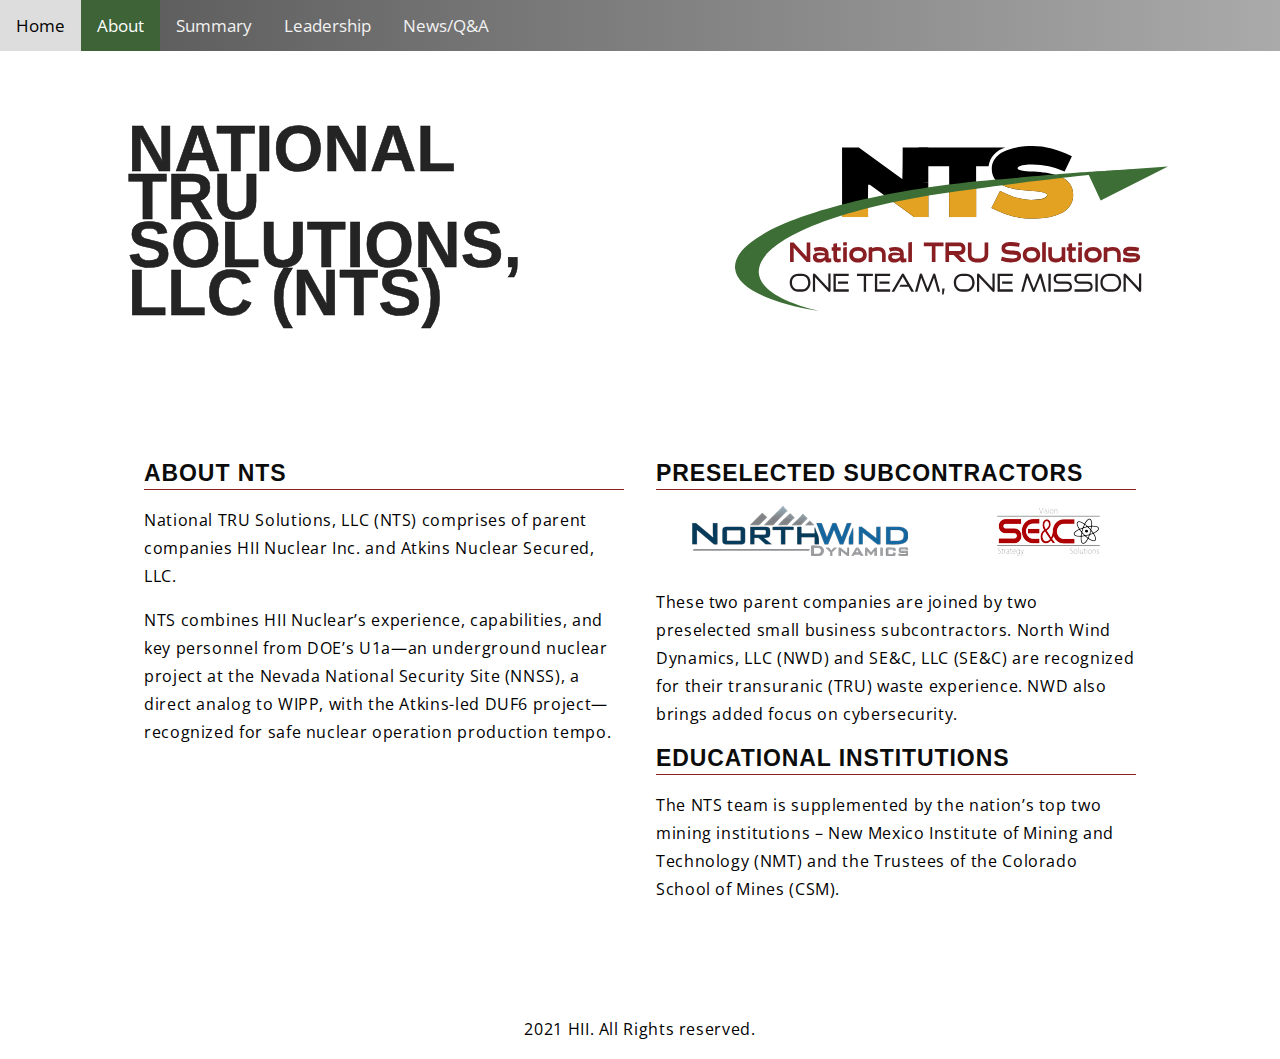
==== about.html @ 99085c48 "add files" ====
<!DOCTYPE html>
<html lang="en">
<head>
    <meta charset="UTF-8">
    <meta http-equiv="X-UA-Compatible" content="IE=edge">
    <meta name="viewport" content="width=device-width, initial-scale=1.0">
    <title>National TRU Solutions</title>
    <script src="js/index.js" defer></script>
    <link rel="stylesheet" href="css/style.css">
    <!-- <link rel="stylesheet" href="https://cdnjs.cloudflare.com/ajax/libs/font-awesome/4.7.0/css/font-awesome.min.css"> -->
    <link rel="stylesheet" href="https://cdnjs.cloudflare.com/ajax/libs/font-awesome/6.0.0/css/all.min.css">
</head>
<body>
    <main>
        <header>
            <nav><div class="topnav" id="myTopnav">
                <a href="index.html" >Home</a>
                <a href="about.html" class="active">About</a>
                <a href="summary.html">Summary</a>
                <a href="leadership.html">Leadership</a>
                <a href="news.html">News/Q&A</a>
                <a href="javascript:void(0);" class="icon" onclick="myFunction()">
                  <i class="fa fa-bars"></i>
                </a>
              </div></nav>
        </header>
        <div class="hero">
            <div class="hero__text">
                <h1 class="app__header-h1">NATIONAL<br />TRU SOLUTIONS,<br />LLC (NTS)</h1>
            </div>
            <div class="hero__img"><img src="assets/logos/NTS_logo.svg" alt="NTS" /></div>

        </div>
        <div class="subpage__content">
            <div class="subpage__section__content">
                <div class="section__content-about">
                    <div class="section__col">
                <h2 class="app__subheading p__cormorant p__upper">About NTS</h2>
                <p class="p__opensans">National TRU Solutions, LLC (NTS) comprises of parent companies HII Nuclear Inc. and Atkins Nuclear Secured, LLC.</p>
                <p class="p__opensans">NTS combines HII Nuclear’s experience, capabilities, and key personnel from DOE’s U1a—an underground nuclear project at the Nevada National Security Site (NNSS), a direct analog to WIPP, with the Atkins-led DUF6 project—recognized for safe nuclear operation production tempo.</p>
            </div>
            <div class="section__col">
                <h2 class="app__subheading p__cormorant p__upper">Preselected Subcontractors</h2>
                <div class="about__col__images">
                        <img src="assets/logos/northwind_logo-50h.png" class="about__col__images" alt="North Wind Dynamics"/>
                        <img src="assets/logos/SEC_logo-50h.png" class="about__col__images" alt="SE&S" />
                </div>
                <p class="p__opensans">These two parent companies are joined by two preselected small business subcontractors. North Wind Dynamics, LLC (NWD) and SE&C, LLC (SE&C) are recognized for their transuranic (TRU) waste experience. NWD also brings added focus on cybersecurity.</p>
                <h2 class="app__subheading p__cormorant p__upper">Educational Institutions</h2>
                <p class="p__opensans">The NTS team is supplemented by the nation’s top two mining institutions – New Mexico Institute of Mining and Technology (NMT) and the Trustees of the Colorado School of Mines (CSM).</p>
            </div>
</div>

    </div>
    <div class='app__footer section__padding'>
        <div class='footer__copyright'>
          <p class='p__opensans'>2021 HII. All Rights reserved.</p>
        </div>
      </div>
    </main>
</body>
</html>
---- css/style.css ----
@import url("https://fonts.googleapis.com/css2?family=Cormorant+Upright:wght@300;400;500;600;700&family=Open+Sans:wght@300;400;500;600;700&display=swap");
:root {
  --font-base: "Arial, Helvetica", sans-serif;
  --font-alt: "Open Sans", sans-serif;
  --color-golden: #dcca87;
  --color-black: #0c0c0c;
  --color-gray: #545454;
  --color-crimson: #f5efdb;
  --color-grey: #aaaaaa;
  --color-white: #ffffff;
  --color-orange: hsl(39, 80%, 52%);
  --color-orange-lg: hsl(39, 80%, 72%);
  --color-orange-d: hsl(39, 80%, 32%);
  --color-green: hsl(110, 30%, 30%);
  --color-green-lg: hsl(110, 30%, 50%);
  --color-green-d: hsl(110, 30%, 20%);
  --color-red: hsl(357, 65%, 34%);
  --color-red-lg: hsl(357, 65%, 54%);
  --color-red-d: hsl(357, 65%, 14%);
}

* {
  -webkit-box-sizing: border-box;
          box-sizing: border-box;
  padding: 0;
  margin: 0;
  scroll-behavior: smooth;
}

p {
  padding-bottom: 1rem;
}

.app__header-h1 {
  font-family: var(--font-base);
  color: rgba(12, 12, 12, 0.9);
  letter-spacing: 0.004em;
  text-transform: uppercase;
  line-height: 48px;
  font-size: 48px;
  -webkit-text-stroke: 0.5px var(--color-black);
}

.app__subheading {
  margin-bottom: 1rem;
  border-bottom: var(--color-red) solid 1px;
}

.app__subheading-marginbottom {
  margin-top: 3rem;
  margin-bottom: 8rem;
}

@media screen and (max-width: 840px) {
  .app__subheading-marginbottom {
    margin-top: 1rem;
    margin-bottom: 1rem;
  }
}

.p__cormorant {
  font-family: var(--font-base);
  color: var(--color-black);
  font-weight: 700;
  letter-spacing: 0.04em;
  -webkit-font-feature-settings: "tnum" on, "lnum" on;
          font-feature-settings: "tnum" on, "lnum" on;
  line-height: 29.9px;
  font-size: 23px;
}

.p__opensans {
  font-family: var(--font-alt);
  color: var(--color-bla);
  font-weight: 400;
  letter-spacing: 0.04em;
  line-height: 28px;
  font-size: 16px;
}

.p__upper {
  text-transform: uppercase;
}

.headtext__cormorant {
  font-family: var(--font-base);
  color: var(--color-golden);
  font-size: 64px;
  line-height: 83.2px;
  letter-spacing: 0.04em;
  text-transform: capitalize;
}

.subpage__keypersonnel-name {
  font-family: var(--font-alt);
  color: var(--color-green-d);
  font-weight: 700;
  letter-spacing: 0.04em;
}

.subpage__keypersonnel-title {
  font-family: var(--font-alt);
  font-style: italic;
}

.topnav {
  overflow: hidden;
  background-image: -webkit-gradient(linear, left top, right top, from(var(--color-gray)), to(var(--color-grey)));
  background-image: linear-gradient(90deg, var(--color-gray), var(--color-grey));
  font-family: var(--font-alt);
}

.topnav a {
  float: left;
  display: block;
  color: #f2f2f2;
  text-align: center;
  padding: 14px 16px;
  text-decoration: none;
  font-size: 17px;
}

.topnav a:hover {
  background-color: #ddd;
  color: black;
}

.topnav a.active {
  background-color: var(--color-green);
  color: white;
}

.topnav .icon {
  display: none;
}

.topnav__title {
  display: -webkit-box;
  display: -ms-flexbox;
  display: flex;
  -webkit-box-flex: 100%;
      -ms-flex: 100%;
          flex: 100%;
  -webkit-box-orient: horizontal;
  -webkit-box-direction: normal;
      -ms-flex-direction: row;
          flex-direction: row;
  height: 50px;
  max-height: 50px;
  -webkit-box-pack: space-evenly;
      -ms-flex-pack: space-evenly;
          justify-content: space-evenly;
  -webkit-box-align: center;
      -ms-flex-align: center;
          align-items: center;
  opacity: 0.4;
}

.topnav__title h1 {
  font-size: 2vw;
  font-weight: bold;
  color: var(--color-red);
  max-height: 50px;
}

.topnav__title h2 {
  font-size: 1.3vw;
  color: var(--color-white);
  max-height: 50px;
}

@media screen and (max-width: 600px) {
  .topnav a:not(:first-child) {
    display: none;
  }
  .topnav a.icon {
    float: right;
    display: block;
  }
}

@media screen and (max-width: 600px) {
  .topnav.responsive {
    position: absolute;
    height: 100vh;
    width: 100%;
    top: 0;
  }
  .topnav.responsive .icon {
    position: absolute;
    right: 0;
    top: 0;
  }
  .topnav.responsive a {
    float: none;
    display: block;
    text-align: center;
  }
  .topnav__title {
    display: none;
  }
}

.hero {
  background: url("../assets/subpage-bg.png") no-repeat;
  background-size: cover;
  height: 40vh;
  color: black;
  display: -webkit-box;
  display: -ms-flexbox;
  display: flex;
  -webkit-box-flex: 1;
      -ms-flex: 1;
          flex: 1;
  -webkit-box-orient: horizontal;
  -webkit-box-direction: normal;
      -ms-flex-direction: row;
          flex-direction: row;
  gap: 5rem;
  -webkit-box-pack: center;
      -ms-flex-pack: center;
          justify-content: center;
  -webkit-box-align: center;
      -ms-flex-align: center;
          align-items: center;
  padding: 0 6rem;
  border-bottom: 5px solid white;
}

.hero .hero__text {
  display: -webkit-box;
  display: -ms-flexbox;
  display: flex;
  -webkit-box-orient: vertical;
  -webkit-box-direction: normal;
      -ms-flex-direction: column;
          flex-direction: column;
  width: 50%;
}

.hero .hero__text h1 {
  padding: 0 0 1rem 2rem;
  font-size: 4rem;
}

.hero .hero__text h2 {
  padding: 0 0 1rem 2rem;
}

.hero .hero__text p {
  padding-left: 2rem;
  padding-bottom: 5rem;
}

.hero .hero__img {
  padding: 1rem;
  display: -webkit-box;
  display: -ms-flexbox;
  display: flex;
  -webkit-box-pack: center;
      -ms-flex-pack: center;
          justify-content: center;
  -webkit-box-align: center;
      -ms-flex-align: center;
          align-items: center;
}

.hero .hero__img img {
  width: inherit;
  height: inherit;
}

@media screen and (max-width: 1000px) {
  .hero {
    -webkit-box-orient: horizontal;
    -webkit-box-direction: normal;
        -ms-flex-direction: row;
            flex-direction: row;
  }
  .hero .hero__text h1 {
    font-size: 3rem;
  }
}

@media screen and (max-width: 840px) {
  .hero {
    padding: 0 1rem;
    gap: 0;
  }
  .hero__img,
  .hero__img img {
    display: none;
  }
  .hero .hero__text {
    font-size: 3rem;
    margin-top: 2rem;
    width: 100%;
  }
  .hero .hero__text h1 {
    -webkit-text-stroke: unset;
  }
}

@media screen and (max-width: 600px) {
  .hero {
    display: block;
    width: 100%;
    padding: 0 1rem;
  }
  .hero .hero__text {
    width: 100%;
  }
  .hero .hero__text h1 {
    font-size: 2rem;
    padding: 0 0 2rem 0;
    margin-top: 2rem;
    font-weight: 900;
  }
  .hero__img,
  .hero__img img {
    display: none;
  }
}

section {
  position: relative;
  background: url("../assets/bg-rocks-white.png") repeat-y;
  background-size: cover;
  display: -webkit-box;
  display: -ms-flexbox;
  display: flex;
  -webkit-box-align: center;
      -ms-flex-align: center;
          align-items: center;
  padding-top: 10%;
  padding-bottom: 3rem;
}

section .section__content {
  margin: 0 auto;
  padding: 3rem;
  width: 85%;
  background-color: rgba(255, 255, 255, 0.8);
  border-radius: 0 7px;
}

section .section__content .section__content-text p {
  width: 95%;
  margin: 0 auto;
  padding-bottom: 3rem;
}

section .section__content .section__content-img {
  display: -webkit-box;
  display: -ms-flexbox;
  display: flex;
  -webkit-box-orient: horizontal;
  -webkit-box-direction: normal;
      -ms-flex-direction: row;
          flex-direction: row;
  -webkit-box-pack: space-evenly;
      -ms-flex-pack: space-evenly;
          justify-content: space-evenly;
  -webkit-box-align: center;
      -ms-flex-align: center;
          align-items: center;
}

section .section__content .section__content-img img {
  width: 25%;
  height: 100%;
}

@media screen and (max-width: 840px) {
  section .section__content {
    width: 100%;
    padding: 1rem;
  }
}

.subpage-top {
  background: url("../assets/subpage-bg.png") no-repeat;
  background-size: cover;
  height: 40vh;
  background-position: center;
  display: -webkit-box;
  display: -ms-flexbox;
  display: flex;
  -webkit-box-orient: horizontal;
  -webkit-box-direction: normal;
      -ms-flex-direction: row;
          flex-direction: row;
  -webkit-box-pack: center;
      -ms-flex-pack: center;
          justify-content: center;
  -webkit-box-align: center;
      -ms-flex-align: center;
          align-items: center;
  padding: 0 6rem;
}

.subpage__content {
  padding: 0;
}

.subpage__section__content {
  margin: 0 auto;
  padding: 3rem 3rem 0 3rem;
  width: 85%;
  background-color: rgba(255, 255, 255, 0.8);
}

@media screen and (max-width: 840px) {
  .subpage__section__content {
    padding: 0;
  }
  .about_subheader {
    display: none;
  }
}

.about_subheader {
  position: relative;
  margin-bottom: 2rem;
}

.about__subheader-img {
  position: relative;
}

.subpage__yellow-grad {
  position: absolute;
  bottom: 10px;
  width: 100%;
  height: 45%;
  background-image: -webkit-gradient(linear, left top, right top, from(rgba(255, 255, 255, 0)), to(var(--color-orange)));
  background-image: linear-gradient(90deg, rgba(255, 255, 255, 0), var(--color-orange));
}

.section__content-about {
  display: -webkit-box;
  display: -ms-flexbox;
  display: flex;
  -webkit-box-orient: horizontal;
  -webkit-box-direction: normal;
      -ms-flex-direction: row;
          flex-direction: row;
  gap: 2rem;
  -webkit-box-pack: justify;
      -ms-flex-pack: justify;
          justify-content: space-between;
  padding-bottom: 3rem;
}

.section__content-about .section__col {
  -webkit-box-flex: 50%;
      -ms-flex: 50%;
          flex: 50%;
}

@media screen and (max-width: 840px) {
  .section__content-about {
    -webkit-box-orient: vertical;
    -webkit-box-direction: normal;
        -ms-flex-direction: column;
            flex-direction: column;
    gap: 0rem;
  }
  .section__col {
    padding-top: 1rem;
  }
}

.subpage__keypersonnel {
  display: -webkit-box;
  display: -ms-flexbox;
  display: flex;
  -webkit-box-orient: horizontal;
  -webkit-box-direction: normal;
      -ms-flex-direction: row;
          flex-direction: row;
  gap: 0.5rem;
  -ms-flex-wrap: wrap;
      flex-wrap: wrap;
  -webkit-box-pack: justify;
      -ms-flex-pack: justify;
          justify-content: space-between;
  margin-top: 1rem;
  margin-bottom: 1rem;
}

.subpage__keypersonnel div {
  text-align: center;
}

.subpage__keypersonnel_card {
  max-width: 162px;
}

@media screen and (max-width: 600px) {
  .subpage__keypersonnel {
    -webkit-box-orient: vertical;
    -webkit-box-direction: normal;
        -ms-flex-direction: column;
            flex-direction: column;
    -webkit-box-align: center;
        -ms-flex-align: center;
            align-items: center;
  }
  .subpage__keypersonnel .subpage__keypersonnel_card {
    /* max-width: 162px; */
    max-width: unset;
    width: 100%;
    display: -webkit-box;
    display: -ms-flexbox;
    display: flex;
    -webkit-box-flex: 1;
        -ms-flex: 1;
            flex: 1;
    -webkit-box-orient: vertical;
    -webkit-box-direction: normal;
        -ms-flex-direction: column;
            flex-direction: column;
    font-size: 2rem;
  }
}

.subpage__cardholder {
  display: -webkit-box;
  display: -ms-flexbox;
  display: flex;
  -webkit-box-pack: start;
      -ms-flex-pack: start;
          justify-content: flex-start;
  -webkit-box-align: stretch;
      -ms-flex-align: stretch;
          align-items: stretch;
  -ms-flex-wrap: wrap;
      flex-wrap: wrap;
  margin-top: 3rem;
}

.subpage__centerimg {
  display: -webkit-box;
  display: -ms-flexbox;
  display: flex;
  -webkit-box-pack: center;
      -ms-flex-pack: center;
          justify-content: center;
}

.subpage__centerimg img {
  width: 100%;
}

.subpage__centerimg .subbpage__small-chart {
  display: none;
}

@media screen and (max-width: 650px) {
  .subpage__centerimg .subbpage__large-chart {
    display: none;
  }
  .subpage__centerimg .subbpage__small-chart {
    display: initial;
  }
}

.subpage__iconswithtext {
  display: -webkit-box;
  display: -ms-flexbox;
  display: flex;
  -webkit-box-pack: space-evenly;
      -ms-flex-pack: space-evenly;
          justify-content: space-evenly;
  -webkit-box-align: center;
      -ms-flex-align: center;
          align-items: center;
  margin-top: 2rem;
  margin-bottom: 2rem;
}

.subpage__iconswithtext div {
  display: -webkit-box;
  display: -ms-flexbox;
  display: flex;
  -webkit-box-align: center;
      -ms-flex-align: center;
          align-items: center;
  text-align: center;
  -webkit-box-orient: vertical;
  -webkit-box-direction: normal;
      -ms-flex-direction: column;
          flex-direction: column;
  width: 175px;
  height: 104px;
}

.about__logo-image {
  position: relative;
  width: 200px;
  left: 50%;
  margin-top: 3rem;
  margin-left: -100px;
}

/* Laurels */
.app__laurels_awards {
  display: -webkit-box;
  display: -ms-flexbox;
  display: flex;
  -webkit-box-pack: start;
      -ms-flex-pack: start;
          justify-content: flex-start;
  -webkit-box-align: start;
      -ms-flex-align: start;
          align-items: flex-start;
  -webkit-box-orient: horizontal;
  -webkit-box-direction: normal;
      -ms-flex-direction: row;
          flex-direction: row;
  -ms-flex-wrap: wrap;
      flex-wrap: wrap;
  margin-top: 3rem;
}

.app__laurels_awards-card {
  -webkit-box-flex: 45%;
      -ms-flex: 45%;
          flex: 45%;
  position: relative;
  margin: 1rem;
  color: var(--color-black);
  background-color: var(--color-white);
  border: solid 3px var(--color-gray);
  border-radius: 0 25px 0 7px;
}

.app__laurels_awards-card-img {
  width: 100px;
  height: 100px;
  float: right;
  margin: 0.3rem;
  border: solid 2px var(--color-orange);
  border-radius: 50%;
  overflow: hidden;
}

.app__laurels_awards-card-img img {
  width: 100px;
}

.app__laurels_awards-card_content {
  margin-left: 1rem;
}

@media screen and (min-width: 1900px) {
  .app__laurels_awards-card {
    min-width: 390px;
  }
}

@media screen and (max-width: 450px) {
  .app__laurels_awards-card {
    min-width: 100%;
    margin: 1rem 0;
  }
}

.about__col__images {
  position: relative;
  display: -webkit-box;
  display: -ms-flexbox;
  display: flex;
  -ms-flex-pack: distribute;
      justify-content: space-around;
  -ms-flex-line-pack: center;
      align-content: center;
  -webkit-box-orient: horizontal;
  -webkit-box-direction: normal;
      -ms-flex-direction: row;
          flex-direction: row;
  gap: 1rem;
  padding-bottom: 1rem;
}

/* Footer */
.app__footer {
  width: 100%;
  position: relative;
  z-index: 1;
  display: -webkit-box;
  display: -ms-flexbox;
  display: flex;
  -webkit-box-pack: start;
      -ms-flex-pack: start;
          justify-content: flex-start;
  -webkit-box-align: center;
      -ms-flex-align: center;
          align-items: center;
  -webkit-box-orient: vertical;
  -webkit-box-direction: normal;
      -ms-flex-direction: column;
          flex-direction: column;
  background: var(--color-white);
  padding-top: 0;
}

.app__footer-links {
  width: 100%;
  display: -webkit-box;
  display: -ms-flexbox;
  display: flex;
  -webkit-box-pack: justify;
      -ms-flex-pack: justify;
          justify-content: space-between;
  -webkit-box-align: start;
      -ms-flex-align: start;
          align-items: flex-start;
  margin-top: 5rem;
  padding: 0 2rem;
}

.app__footer-links_contact,
.app__footer-links_logo,
.app__footer-links_work {
  -webkit-box-flex: 1;
      -ms-flex: 1;
          flex: 1;
  margin: 1rem;
  text-align: center;
}

.app__footer-links_logo img:first-child {
  width: 210px;
  margin-bottom: 0.75rem;
}

.app__footer-links_work p:nth-child(2n + 1) {
  margin-bottom: 1rem;
}

.app__footer-links_icons {
  margin-top: 0.5rem;
}

.app__footer-links_icons svg {
  color: var(--color-white);
  margin: 0.5rem;
  font-size: 24px;
  cursor: pointer;
}

.app__footer-links_icons svg:hover {
  color: var(--color-golden);
}

.app__footer-headtext {
  font-family: var(--font-base);
  color: var(--color-black);
  font-weight: 400;
  letter-spacing: 0.04em;
  text-transform: capitalize;
  font-size: 32px;
  line-height: 41.6px;
  margin-bottom: 1rem;
}

.footer__copyright {
  margin-top: 3rem;
}

@media screen and (min-width: 2000px) {
  .app__footer-headtext {
    font-size: 51px;
    line-height: 61.6px;
  }
}

@media screen and (max-width: 1150px) {
  .app__footer-links {
    -webkit-box-align: center;
        -ms-flex-align: center;
            align-items: center;
    -webkit-box-orient: vertical;
    -webkit-box-direction: normal;
        -ms-flex-direction: column;
            flex-direction: column;
    padding: 0;
  }
  .app__footer-links_contact,
  .app__footer-links_logo,
  .app__footer-links_work {
    margin: 2rem 0;
    width: 100%;
  }
}

@media screen and (max-width: 650px) {
  .app__footer {
    padding: 0 0 2rem 0;
  }
}

@media screen and (max-width: 350px) {
  .app__footer-links_logo img:first-child {
    width: 80%;
  }
}

/* FooterOverlay */
.app__footerOverlay {
  width: 100%;
  height: 100%;
  z-index: -1;
  display: -webkit-box;
  display: -ms-flexbox;
  display: flex;
  -webkit-box-orient: vertical;
  -webkit-box-direction: normal;
      -ms-flex-direction: column;
          flex-direction: column;
  position: absolute;
}

.app__footerOverlay-black {
  height: 25%;
  background: var(--color-black);
}

.app__footerOverlay-img {
  height: 75%;
}

.fa-graduation-cap,
.fa-money-check-dollar,
.fa-house-user,
.fa-briefcase {
  color: var(--color-green);
}
/*# sourceMappingURL=style.css.map */
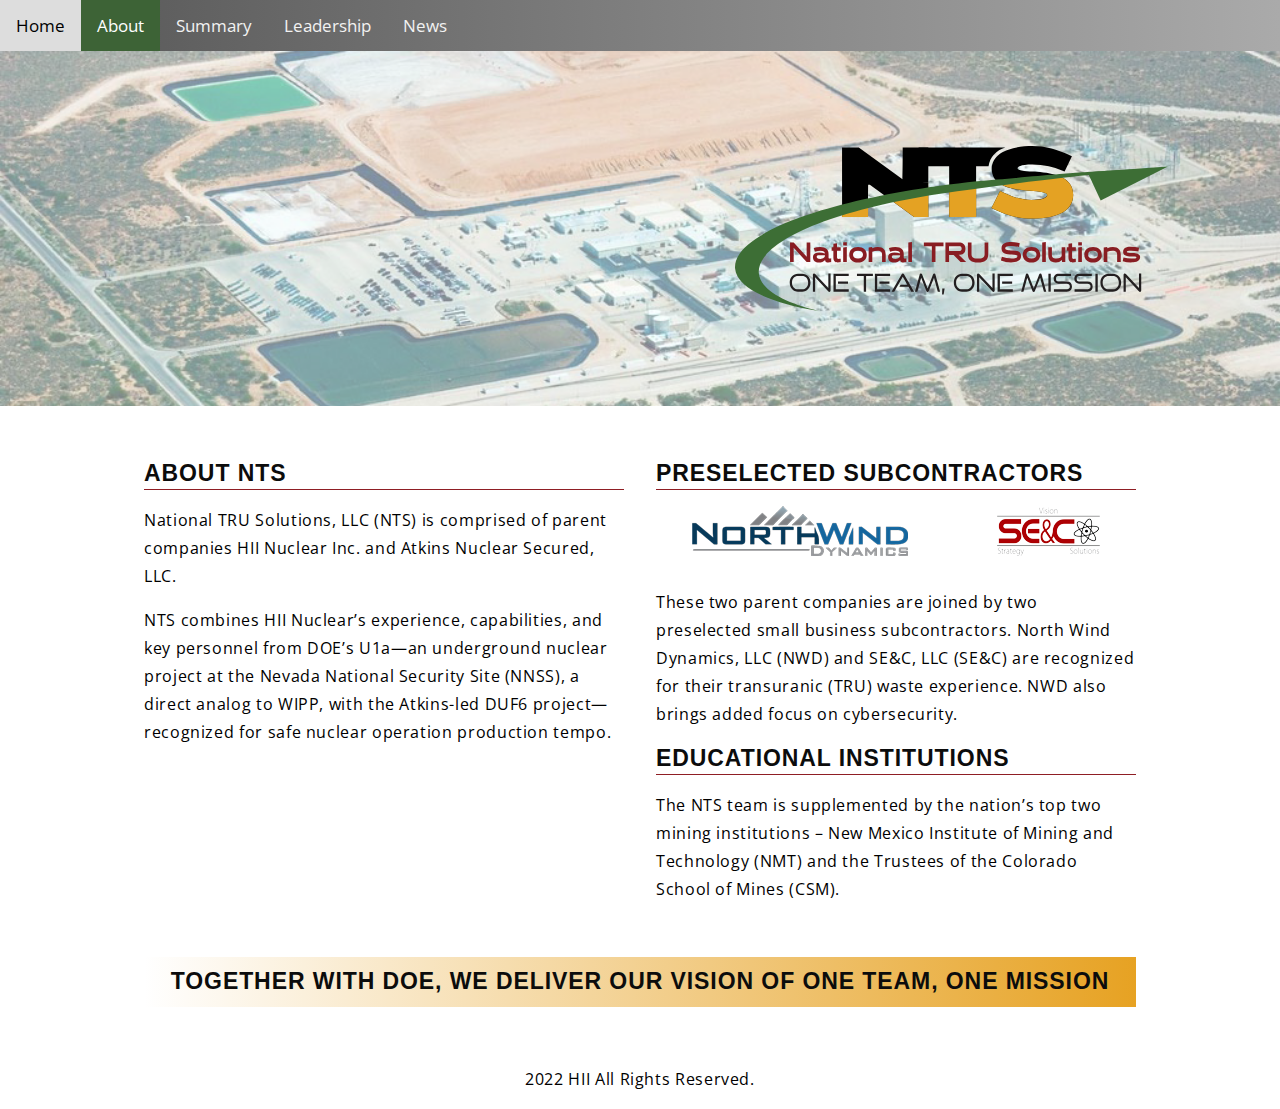
==== commit 0176f333: "Incorperated M Duman's comments" ====
--- a/about.html
+++ b/about.html
@@ -18,7 +18,7 @@
                 <a href="about.html" class="active">About</a>
                 <a href="summary.html">Summary</a>
                 <a href="leadership.html">Leadership</a>
-                <a href="news.html">News/Q&A</a>
+                <a href="news.html">News</a>
                 <a href="javascript:void(0);" class="icon" onclick="myFunction()">
                   <i class="fa fa-bars"></i>
                 </a>
@@ -26,7 +26,7 @@
         </header>
         <div class="hero">
             <div class="hero__text">
-                <h1 class="app__header-h1">NATIONAL<br />TRU SOLUTIONS,<br />LLC (NTS)</h1>
+                <!-- <h1 class="app__header-h1">NATIONAL<br />TRU SOLUTIONS,<br />LLC (NTS)</h1> -->
             </div>
             <div class="hero__img"><img src="assets/logos/NTS_logo.svg" alt="NTS" /></div>
 
@@ -36,7 +36,7 @@
                 <div class="section__content-about">
                     <div class="section__col">
                 <h2 class="app__subheading p__cormorant p__upper">About NTS</h2>
-                <p class="p__opensans">National TRU Solutions, LLC (NTS) comprises of parent companies HII Nuclear Inc. and Atkins Nuclear Secured, LLC.</p>
+                <p class="p__opensans">National TRU Solutions, LLC (NTS) is comprised of parent companies HII Nuclear Inc. and Atkins Nuclear Secured, LLC.</p>
                 <p class="p__opensans">NTS combines HII Nuclear’s experience, capabilities, and key personnel from DOE’s U1a—an underground nuclear project at the Nevada National Security Site (NNSS), a direct analog to WIPP, with the Atkins-led DUF6 project—recognized for safe nuclear operation production tempo.</p>
             </div>
             <div class="section__col">
@@ -49,12 +49,13 @@
                 <h2 class="app__subheading p__cormorant p__upper">Educational Institutions</h2>
                 <p class="p__opensans">The NTS team is supplemented by the nation’s top two mining institutions – New Mexico Institute of Mining and Technology (NMT) and the Trustees of the Colorado School of Mines (CSM).</p>
             </div>
-</div>
-
+        </div>
+        <div class="subpage__yellow-grad" style="position: relative; height: 50px; display: flex; align-items: center; justify-content: center;"><h2 class=" p__cormorant p__upper">Together with DOE, we deliver our vision of One Team, One Mission</h2></div>
+        
     </div>
     <div class='app__footer section__padding'>
         <div class='footer__copyright'>
-          <p class='p__opensans'>2021 HII. All Rights reserved.</p>
+          <p class='p__opensans'>2022 HII All Rights Reserved.</p>
         </div>
       </div>
     </main>
--- a/css/style.css
+++ b/css/style.css
@@ -1,3 +1,4 @@
+@charset "UTF-8";
 @import url("https://fonts.googleapis.com/css2?family=Cormorant+Upright:wght@300;400;500;600;700&family=Open+Sans:wght@300;400;500;600;700&display=swap");
 :root {
   --font-base: "Arial, Helvetica", sans-serif;
@@ -82,6 +83,31 @@
   text-transform: uppercase;
 }
 
+.ul__custom {
+  margin-left: 1rem;
+}
+
+.ul__custom li {
+  list-style: none;
+  margin-left: 1.5rem;
+}
+
+.ul__custom li::before {
+  content: "\2022";
+  /* Add content: \2022 is the CSS Code/unicode for a bullet */
+  color: var(--color-orange);
+  /* Change the color */
+  font-weight: bold;
+  /* If you want it to be bold */
+  display: inline-block;
+  /* Needed to add space between the bullet and the text */
+  width: 1em;
+  /* Also needed for space (tweak if needed) */
+  margin-left: -1em;
+  /* Also needed for space (tweak if needed) */
+  list-style: none;
+}
+
 .headtext__cormorant {
   font-family: var(--font-base);
   color: var(--color-golden);
@@ -202,8 +228,9 @@
 }
 
 .hero {
-  background: url("../assets/subpage-bg.png") no-repeat;
+  background: url("../assets/wipp-site-50.png") no-repeat;
   background-size: cover;
+  background-position: center;
   height: 40vh;
   color: black;
   display: -webkit-box;
@@ -287,10 +314,6 @@
     padding: 0 1rem;
     gap: 0;
   }
-  .hero__img,
-  .hero__img img {
-    display: none;
-  }
   .hero .hero__text {
     font-size: 3rem;
     margin-top: 2rem;
@@ -316,9 +339,8 @@
     margin-top: 2rem;
     font-weight: 900;
   }
-  .hero__img,
-  .hero__img img {
-    display: none;
+  .hero__img {
+    width: 100%;
   }
 }
 
@@ -350,7 +372,44 @@
   padding-bottom: 3rem;
 }
 
+section .section__content .section__content-text blockquote {
+  background: var(--color-white);
+  border-left: 10px solid var(--color-orange);
+  margin: 0 50px 2rem 50px;
+  padding: 0.5em 10px;
+  quotes: "“" "”" "‘" "’";
+}
+
+section .section__content .section__content-text blockquote p {
+  display: inline;
+}
+
+section .section__content .section__content-text blockquote:before {
+  color: #ccc;
+  content: open-quote;
+  font-size: 4em;
+  line-height: 0.1em;
+  margin-right: 0.25em;
+  vertical-align: -0.4em;
+}
+
 section .section__content .section__content-img {
+  display: -webkit-box;
+  display: -ms-flexbox;
+  display: flex;
+  -webkit-box-orient: vertical;
+  -webkit-box-direction: normal;
+      -ms-flex-direction: column;
+          flex-direction: column;
+  -webkit-box-align: center;
+      -ms-flex-align: center;
+          align-items: center;
+  -webkit-box-pack: center;
+      -ms-flex-pack: center;
+          justify-content: center;
+}
+
+section .section__content .section__content-img .section__content-img-holder {
   display: -webkit-box;
   display: -ms-flexbox;
   display: flex;
@@ -358,17 +417,20 @@
   -webkit-box-direction: normal;
       -ms-flex-direction: row;
           flex-direction: row;
-  -webkit-box-pack: space-evenly;
-      -ms-flex-pack: space-evenly;
-          justify-content: space-evenly;
-  -webkit-box-align: center;
-      -ms-flex-align: center;
-          align-items: center;
-}
-
-section .section__content .section__content-img img {
-  width: 25%;
-  height: 100%;
+  -ms-flex-wrap: wrap;
+      flex-wrap: wrap;
+  gap: 1rem;
+  -webkit-box-pack: center;
+      -ms-flex-pack: center;
+          justify-content: center;
+  -webkit-box-align: center;
+      -ms-flex-align: center;
+          align-items: center;
+  padding: 0 3rem;
+}
+
+section .section__content .section__content-img .section__content-img-holder img {
+  max-height: 100px;
 }
 
 @media screen and (max-width: 840px) {
@@ -494,35 +556,7 @@
 }
 
 .subpage__keypersonnel_card {
-  max-width: 162px;
-}
-
-@media screen and (max-width: 600px) {
-  .subpage__keypersonnel {
-    -webkit-box-orient: vertical;
-    -webkit-box-direction: normal;
-        -ms-flex-direction: column;
-            flex-direction: column;
-    -webkit-box-align: center;
-        -ms-flex-align: center;
-            align-items: center;
-  }
-  .subpage__keypersonnel .subpage__keypersonnel_card {
-    /* max-width: 162px; */
-    max-width: unset;
-    width: 100%;
-    display: -webkit-box;
-    display: -ms-flexbox;
-    display: flex;
-    -webkit-box-flex: 1;
-        -ms-flex: 1;
-            flex: 1;
-    -webkit-box-orient: vertical;
-    -webkit-box-direction: normal;
-        -ms-flex-direction: column;
-            flex-direction: column;
-    font-size: 2rem;
-  }
+  max-width: 160px;
 }
 
 .subpage__cardholder {
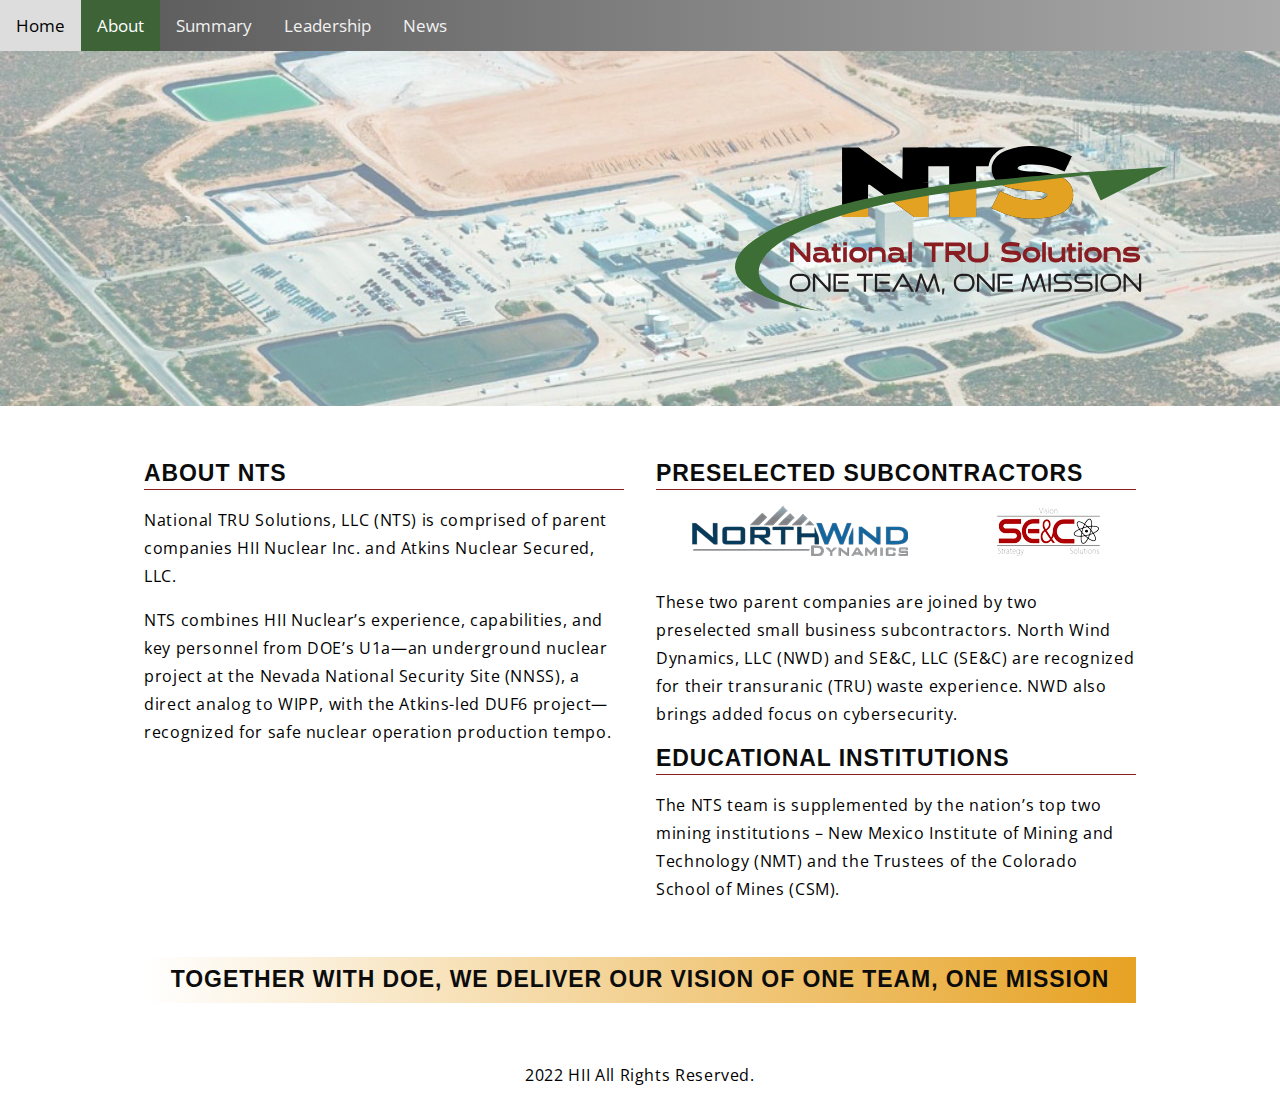
==== commit 981fa3f3: "Fixed logo sizes and about banner responsive issue" ====
--- a/about.html
+++ b/about.html
@@ -50,7 +50,7 @@
                 <p class="p__opensans">The NTS team is supplemented by the nation’s top two mining institutions – New Mexico Institute of Mining and Technology (NMT) and the Trustees of the Colorado School of Mines (CSM).</p>
             </div>
         </div>
-        <div class="subpage__yellow-grad" style="position: relative; height: 50px; display: flex; align-items: center; justify-content: center;"><h2 class=" p__cormorant p__upper">Together with DOE, we deliver our vision of One Team, One Mission</h2></div>
+        <div class="subpage__yellow-grad section__content-about-banner"><h2 class=" p__cormorant p__upper">Together with DOE, we deliver our vision of One Team, One Mission</h2></div>
         
     </div>
     <div class='app__footer section__padding'>
--- a/css/style.css
+++ b/css/style.css
@@ -28,6 +28,11 @@
   scroll-behavior: smooth;
 }
 
+a {
+  color: unset;
+  text-decoration: none;
+}
+
 p {
   padding-bottom: 1rem;
 }
@@ -81,6 +86,19 @@
 
 .p__upper {
   text-transform: uppercase;
+}
+
+.text-link {
+  color: var(--color-orange-d);
+  border-bottom: rgba(255, 255, 255, 0) solid 1px;
+}
+
+.text-link:hover {
+  color: var(--color-orange);
+  text-decoration: none;
+  -webkit-transition: 0.5s ease;
+  transition: 0.5s ease;
+  border-bottom: var(--color-orange) solid 1px;
 }
 
 .ul__custom {
@@ -385,8 +403,17 @@
 }
 
 section .section__content .section__content-text blockquote:before {
-  color: #ccc;
+  color: var(--color-grey);
   content: open-quote;
+  font-size: 4em;
+  line-height: 0.1em;
+  margin-right: 0.25em;
+  vertical-align: -0.4em;
+}
+
+section .section__content .section__content-text blockquote:after {
+  color: var(--color-grey);
+  content: close-quote;
   font-size: 4em;
   line-height: 0.1em;
   margin-right: 0.25em;
@@ -423,20 +450,22 @@
   -webkit-box-pack: center;
       -ms-flex-pack: center;
           justify-content: center;
-  -webkit-box-align: center;
-      -ms-flex-align: center;
-          align-items: center;
+  -webkit-box-align: end;
+      -ms-flex-align: end;
+          align-items: flex-end;
   padding: 0 3rem;
-}
-
-section .section__content .section__content-img .section__content-img-holder img {
-  max-height: 100px;
 }
 
 @media screen and (max-width: 840px) {
   section .section__content {
     width: 100%;
     padding: 1rem;
+  }
+}
+
+@media screen and (max-width: 450px) {
+  section .section__content .section__content-text blockquote {
+    margin: 0 0 2rem 0;
   }
 }
 
@@ -518,6 +547,20 @@
   -webkit-box-flex: 50%;
       -ms-flex: 50%;
           flex: 50%;
+}
+
+.section__content-about-banner {
+  position: relative;
+  padding: 0.5rem 0;
+  display: -webkit-box;
+  display: -ms-flexbox;
+  display: flex;
+  -webkit-box-align: center;
+      -ms-flex-align: center;
+          align-items: center;
+  -webkit-box-pack: center;
+      -ms-flex-pack: center;
+          justify-content: center;
 }
 
 @media screen and (max-width: 840px) {
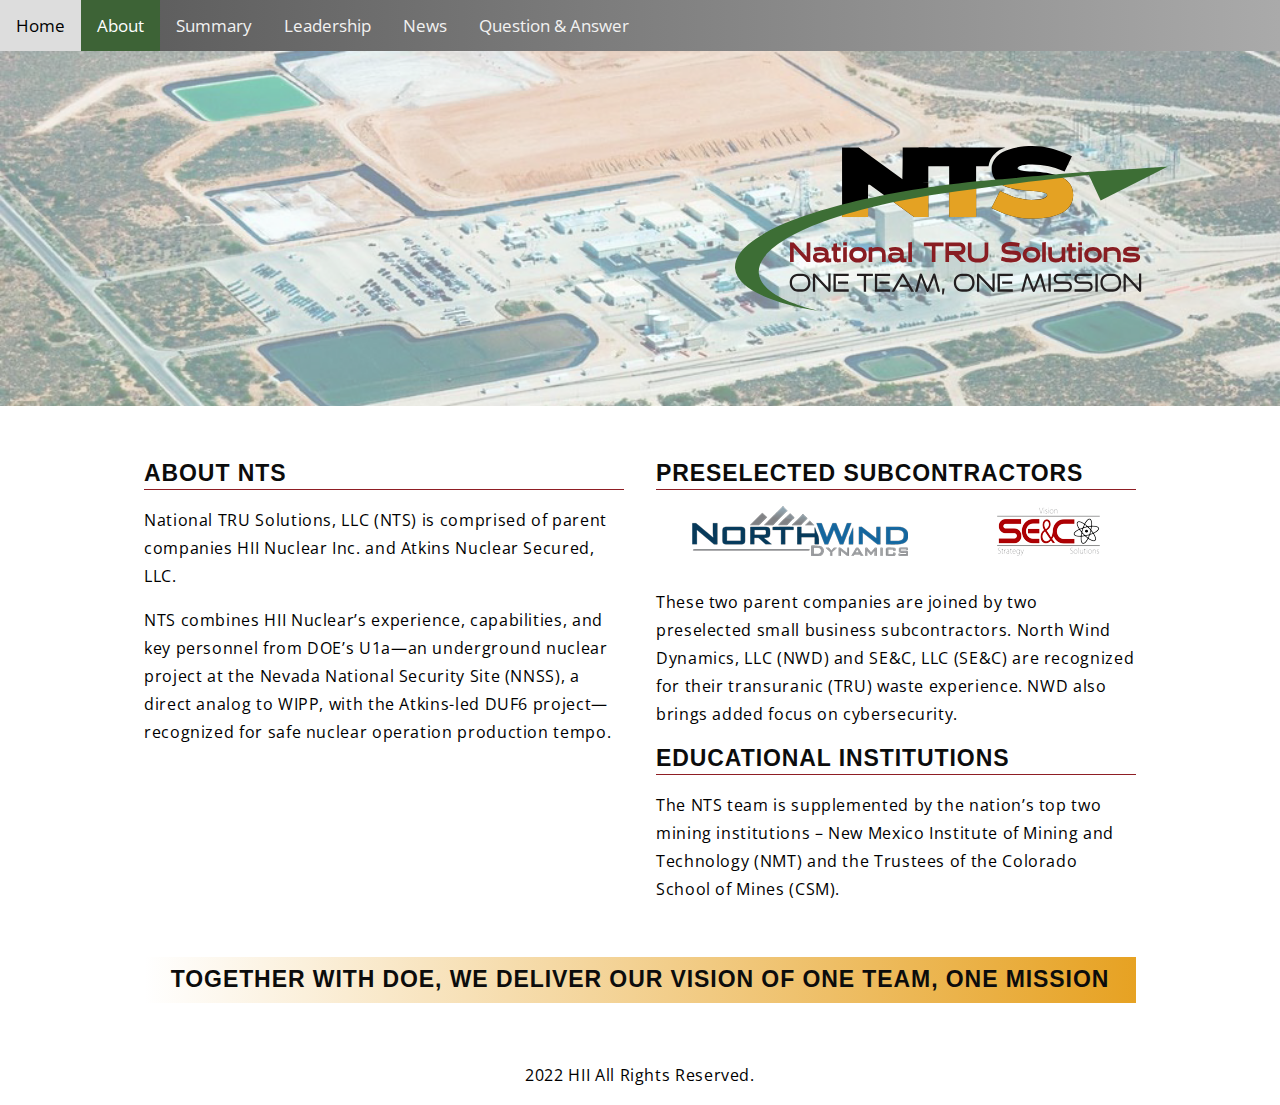
==== commit 2dc9c2f1: "Mike's comments recieved 3/4/22 Added Q&A page" ====
--- a/about.html
+++ b/about.html
@@ -19,6 +19,7 @@
                 <a href="summary.html">Summary</a>
                 <a href="leadership.html">Leadership</a>
                 <a href="news.html">News</a>
+                <a href="qa.html">Question & Answer</a>
                 <a href="javascript:void(0);" class="icon" onclick="myFunction()">
                   <i class="fa fa-bars"></i>
                 </a>
--- a/css/style.css
+++ b/css/style.css
@@ -911,8 +911,8 @@
 
 .fa-graduation-cap,
 .fa-money-check-dollar,
-.fa-house-user,
-.fa-briefcase {
+.fa-briefcase,
+.fa-handshake-angle {
   color: var(--color-green);
 }
 /*# sourceMappingURL=style.css.map */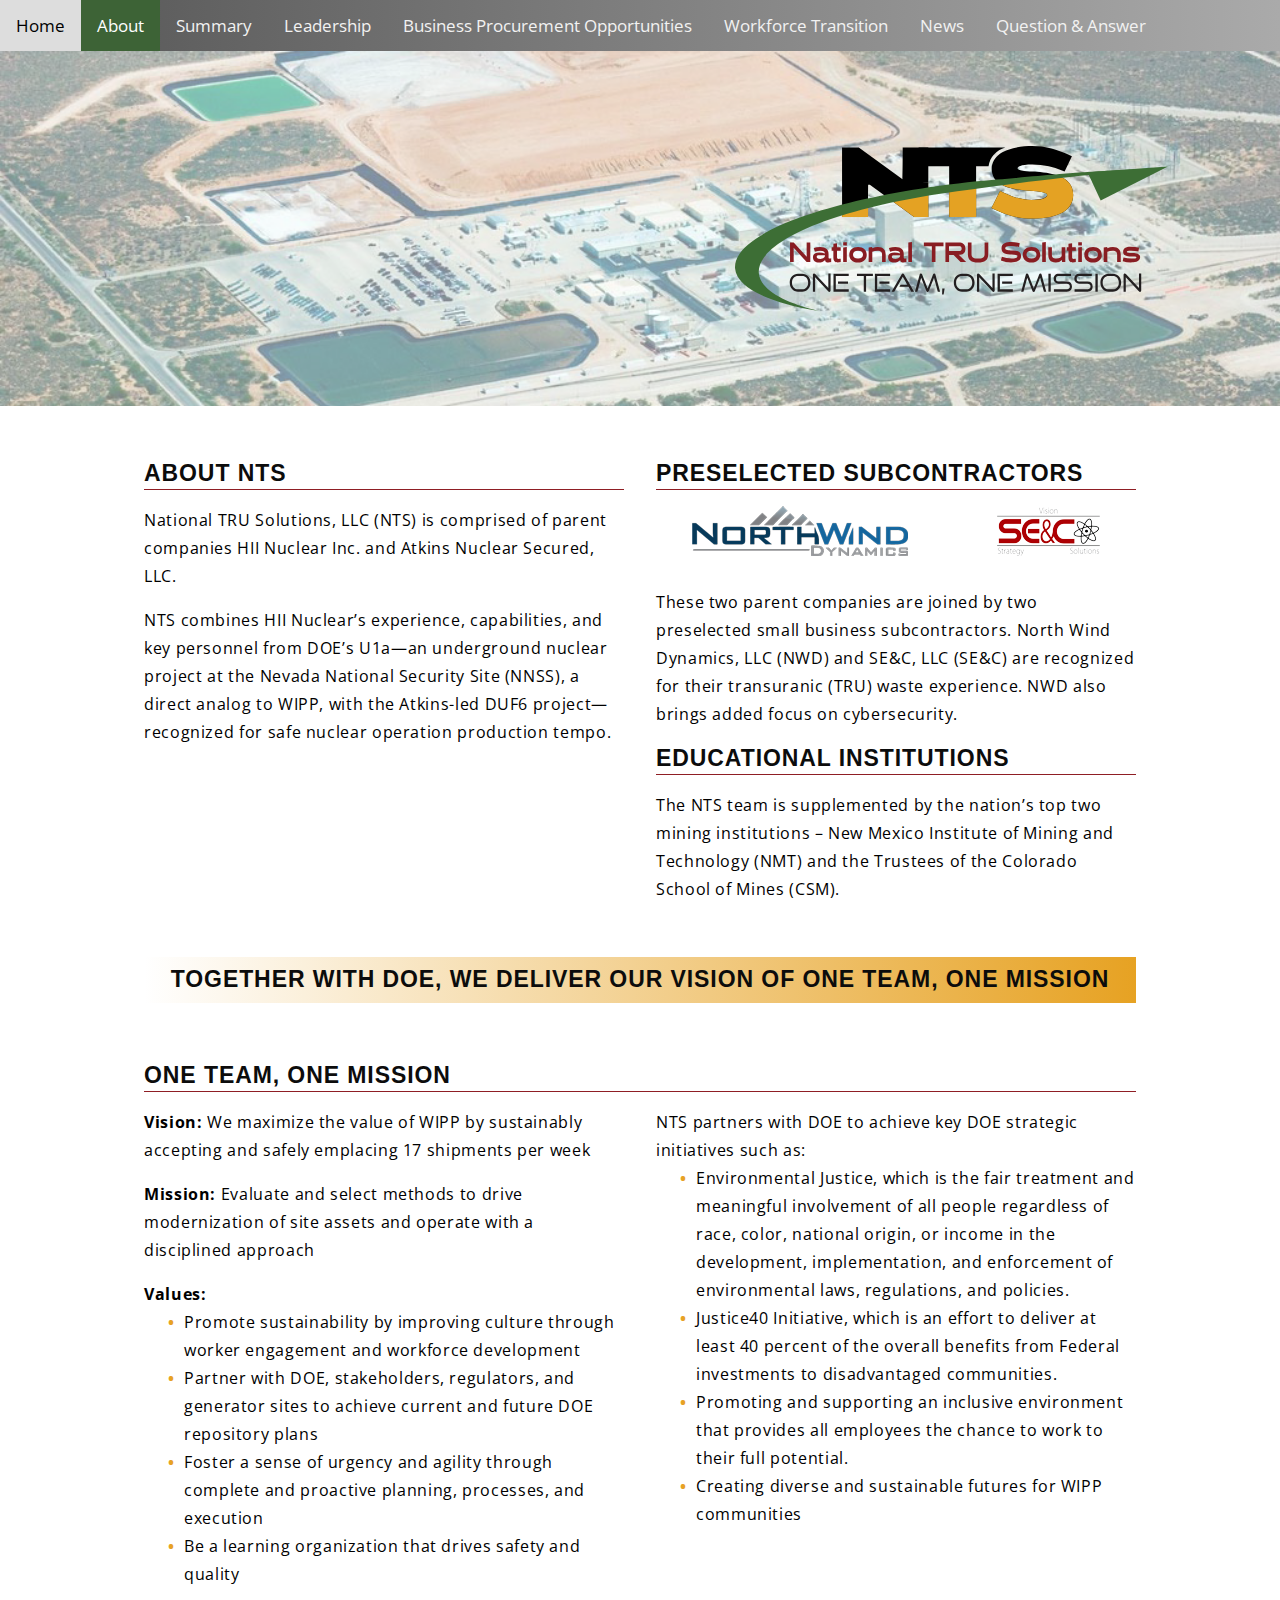
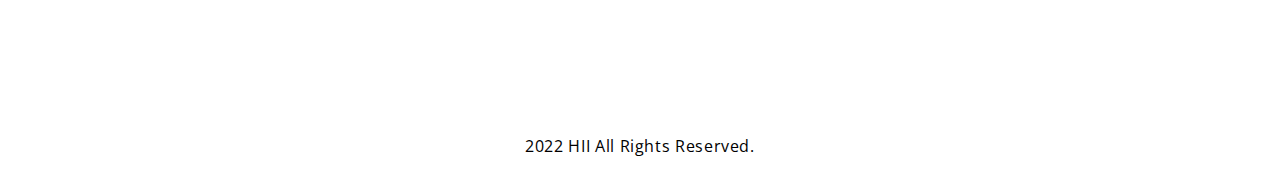
==== commit 1b1b7aac: "comments from Duman and Sturgis" ====
--- a/about.html
+++ b/about.html
@@ -18,6 +18,8 @@
                 <a href="about.html" class="active">About</a>
                 <a href="summary.html">Summary</a>
                 <a href="leadership.html">Leadership</a>
+                <a href="opportunities.html">Business Procurement Opportunities</a>
+                <a href="transition.html">Workforce Transition</a>
                 <a href="news.html">News</a>
                 <a href="qa.html">Question & Answer</a>
                 <a href="javascript:void(0);" class="icon" onclick="myFunction()">
@@ -52,6 +54,34 @@
             </div>
         </div>
         <div class="subpage__yellow-grad section__content-about-banner"><h2 class=" p__cormorant p__upper">Together with DOE, we deliver our vision of One Team, One Mission</h2></div>
+        <h2 class="app__subheading p__cormorant p__upper" style="padding-top: 3rem;">One Team, One Mission</h2>
+            <div class="section__content-about">
+                <div class="section__col">
+                    <p class="p__opensans"><b>Vision:</b> We maximize the value of WIPP by sustainably accepting and safely emplacing 17 shipments per week</p>
+                    <p class="p__opensans"><b>Mission:</b> Evaluate and select methods to drive modernization of site assets and operate with a disciplined approach</p>
+
+                    <p class="p__opensans" ><b>Values:</b>
+                        <ul class="p__opensans ul__custom" style="margin-top: -1rem; margin-bottom: 2rem;">
+                            <li>Promote sustainability by improving culture through worker engagement and workforce development</li>
+                            <li>Partner with DOE, stakeholders, regulators, and generator sites to achieve current and future DOE repository plans</li>
+                            <li>Foster a sense of urgency and agility through complete and proactive planning, processes, and execution</li>
+                            <li>Be a learning organization that drives safety and quality</li>
+                        </ul> 
+                    </p>
+                </div>
+
+
+                <div class="section__col">
+                    <p class="p__opensans">NTS partners with DOE to achieve key DOE strategic initiatives such as:
+                        <ul class="p__opensans ul__custom" style="margin-top: -1rem;">
+                            <li>Environmental Justice, which is the fair treatment and meaningful involvement of all people regardless of race, color, national origin, or income in the development, implementation, and enforcement of environmental laws, regulations, and policies.</li>
+                            <li>Justice40 Initiative, which is an effort to deliver at least 40 percent of the overall benefits from Federal investments to disadvantaged communities.</li>
+                            <li>Promoting and supporting an inclusive environment that provides all employees the chance to work to their full potential.</li>
+                            <li>Creating diverse and sustainable futures for WIPP communities</li>
+                        </ul> 
+                    </p>
+                </div>
+            </div>
         
     </div>
     <div class='app__footer section__padding'>
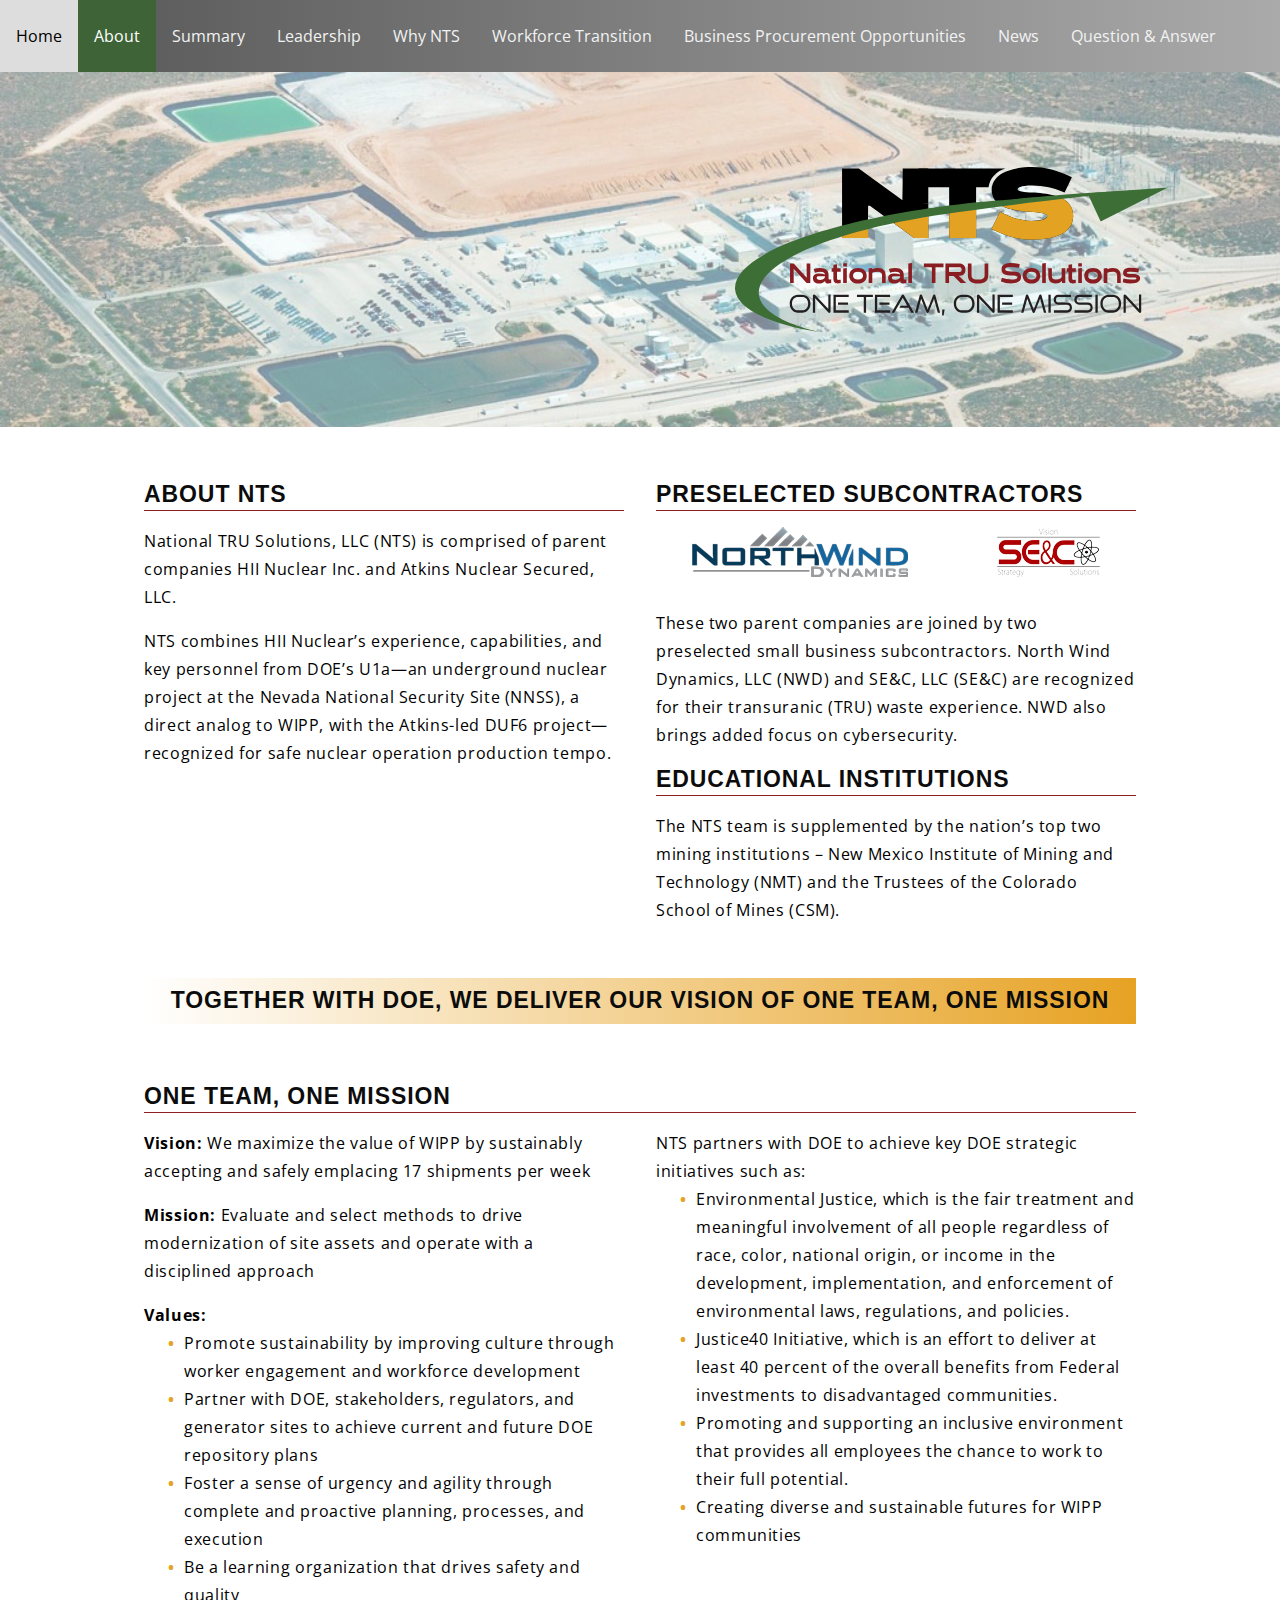
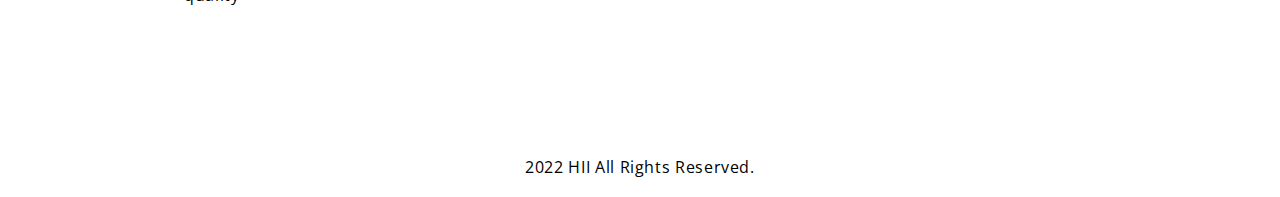
==== commit 8d7c4038: "added link to Why NTS" ====
--- a/about.html
+++ b/about.html
@@ -18,8 +18,9 @@
                 <a href="about.html" class="active">About</a>
                 <a href="summary.html">Summary</a>
                 <a href="leadership.html">Leadership</a>
+                <a href="why-nts.html">Why NTS</a>
+                <a href="transition.html">Workforce Transition</a>
                 <a href="opportunities.html">Business Procurement Opportunities</a>
-                <a href="transition.html">Workforce Transition</a>
                 <a href="news.html">News</a>
                 <a href="qa.html">Question & Answer</a>
                 <a href="javascript:void(0);" class="icon" onclick="myFunction()">
--- a/css/style.css
+++ b/css/style.css
@@ -54,7 +54,6 @@
 
 .app__subheading-marginbottom {
   margin-top: 3rem;
-  margin-bottom: 8rem;
 }
 
 @media screen and (max-width: 840px) {
@@ -149,6 +148,11 @@
 
 .topnav {
   overflow: hidden;
+  display: -webkit-box;
+  display: -ms-flexbox;
+  display: flex;
+  -ms-flex-line-pack: stretch;
+      align-content: stretch;
   background-image: -webkit-gradient(linear, left top, right top, from(var(--color-gray)), to(var(--color-grey)));
   background-image: linear-gradient(90deg, var(--color-gray), var(--color-grey));
   font-family: var(--font-alt);
@@ -157,11 +161,18 @@
 .topnav a {
   float: left;
   display: block;
+  display: -webkit-box;
+  display: -ms-flexbox;
+  display: flex;
+  -webkit-box-align: center;
+      -ms-flex-align: center;
+          align-items: center;
+  height: 72px;
   color: #f2f2f2;
   text-align: center;
   padding: 14px 16px;
   text-decoration: none;
-  font-size: 17px;
+  font-size: 1rem;
 }
 
 .topnav a:hover {
@@ -213,7 +224,10 @@
   max-height: 50px;
 }
 
-@media screen and (max-width: 600px) {
+@media screen and (max-width: 880px) {
+  .topnav {
+    display: block;
+  }
   .topnav a:not(:first-child) {
     display: none;
   }
@@ -223,9 +237,8 @@
   }
 }
 
-@media screen and (max-width: 600px) {
+@media screen and (max-width: 880px) {
   .topnav.responsive {
-    position: absolute;
     height: 100vh;
     width: 100%;
     top: 0;
